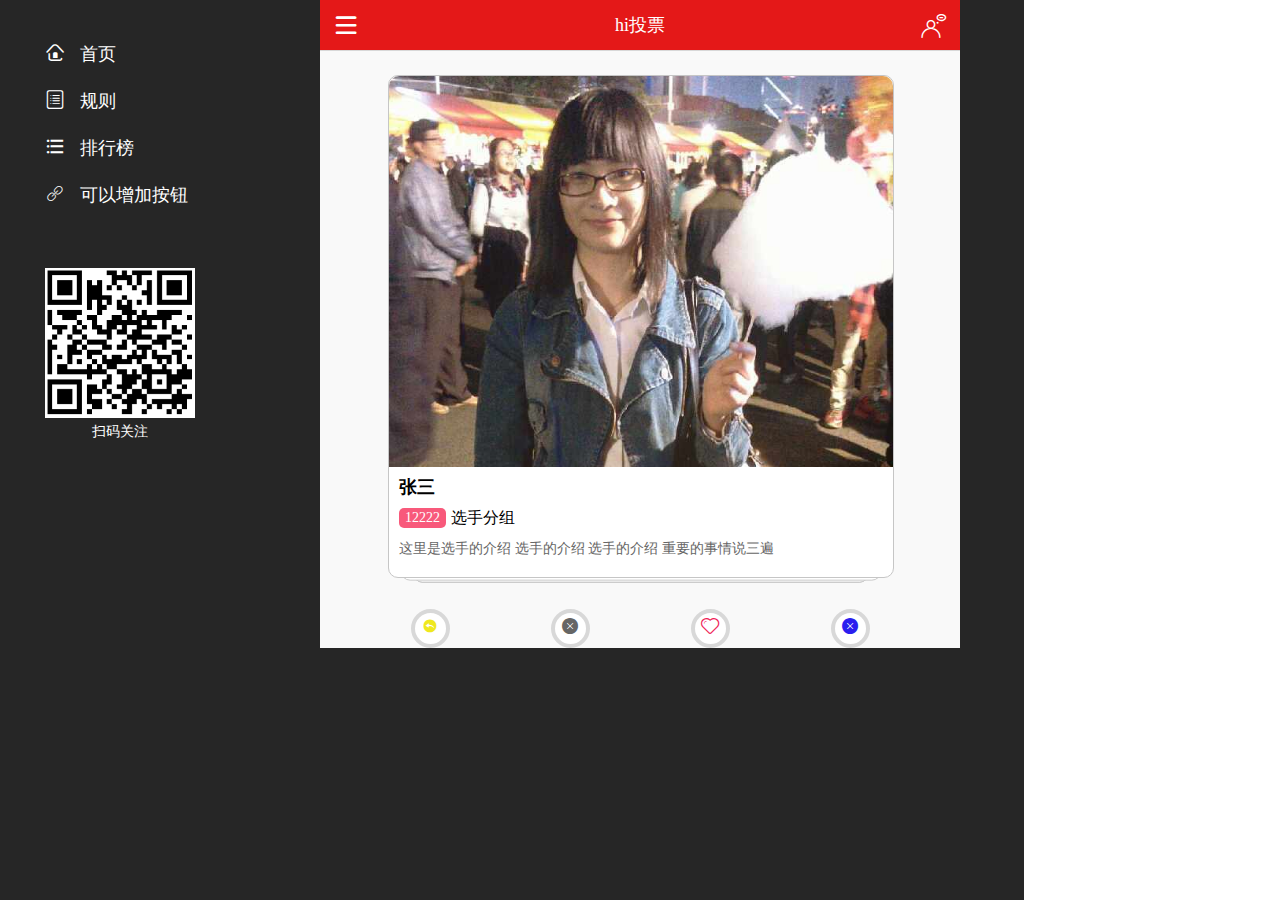
==== index.html @ 41dd3b4e "Update index.html" ====
<!doctype html>
<html>
<head>
<meta charset="utf-8">
<meta name="viewport" content="width=device-width,minimum-scale=1.0,maximum-scale=1.0,user-scalable=no">
<link href="css/style.css" rel="stylesheet" type="text/css">
<script type="text/javascript" src="js/jquery.js"></script>
<script type="text/javascript" src="js/index.js"></script>
<link rel="stylesheet" href="iconfont/iconfont.css">
<title>首页</title>
</head>
<body> 
    <div class="page">
        <div class="header">
            <a href="#" class="header-menubtn"><span class="icon iconfont" style="font-size: 26px;color: #fff;">&#xe605;</span></a>
            <P>hi投票</P>
            <a href="player.html"><span class="icon iconfont"style="font-size: 26px;color: #fff;">&#xe678;</span></a>
        </div>
        <div class="content" id="content-evaluate">
        	<ul class="evaluate">  
            	<li>
                    <a href="player.html" style="display:block" class="evaluate-img"><img draggable="false" src="test/00-5.jpg"></a>
                    <div class="evaluate-info">
                    	<span class="evaluate-name">陈小玲</span>
                        <div class="taps">
                        	<span>1</span><p>选手分组</p>
                        </div>
                        <p>这里是选手的介绍 选手的介绍 选手的介绍 重要的事情说三遍</p>
                    </div>
                </li>
                <li>
                	<div class="evaluate-img"><img draggable="false" src="test/00-4.jpg"></div>
                    <div class="evaluate-info">
                    	<span class="evaluate-name">何君君</span>
                        <div class="taps">
                            <span>14</span><p>选手分组</p>
                        </div>
                        <p>这里是选手的介绍 选手的介绍 选手的介绍 重要的事情说三遍</p>
                    </div>
                </li>
                <li>
                	<div class="evaluate-img"><img draggable="false" src="test/00-3.jpg"></div>
                    <div class="evaluate-info">
                    	<span class="evaluate-name">王二</span>
                        <div class="taps">
                            <span>1434</span><p>选手分组</p>
                        </div>
                        <p>这里是选手的介绍 选手的介绍 选手的介绍 重要的事情说三遍</p>
                    </div>
                </li>
                <li>
                	<div class="evaluate-img"><img draggable="false" src="test/00-2.jpg"></div>
                    <div class="evaluate-info">
                    	<span class="evaluate-name">李四</span>
                        <div class="taps">
                            <span>12</span><p>选手分组</p>
                        </div>
                        <p>这里是选手的介绍 选手的介绍 选手的介绍 重要的事情说三遍</p>
                    </div>
                </li>
                <li>
                	<div class="evaluate-img"><img draggable="false" src="test/00-1.jpg"></div>
                    <div class="evaluate-info">
                    	<span class="evaluate-name">张三</span>
                        <div class="taps">
                            <span>12222</span><p>选手分组</p>
                        </div>
                        <p>这里是选手的介绍 选手的介绍 选手的介绍 重要的事情说三遍 </p>
                    </div>
                </li>
            </ul>
            <div class="evaluate-btn">
            	<div><a href="#"><span style="color: #EFE81E" class="icon iconfont">&#xe628;</span></a></div>
                <div><a href="#"><span style="color: #666" class="icon iconfont">&#xe660;</span></a></div>
                <div><a href="#"><span style="color: #EF1E58" class="icon iconfont">&#xe623;</span></a></div>
                <div><a href="#"><span style="color: #2B1EEF" class="icon iconfont">&#xe660;</span></a></div>
            </div>
        </div>
    </div>
    <div class="menu menu-open">
        <ul>
            <li class="menu-normal" style="padding-top: 30px;"><a href="#"><i class="icon iconfont">&#xe635;</i>首页</a></li>
            <li class="menu-normal"><a href="#"><i class="icon iconfont">&#xe653;</i>规则</a></li>
            <li class="menu-normal"><a href="#"><i class="icon iconfont">&#xec80;</i>排行榜</a></li>
            <li class="menu-normal"><a href="#"><i class="icon iconfont">&#xe6f4;</i>可以增加按钮</a></li>
        </ul>
        <div class="qr">
            <img src="test/qrcode.png">
            <p>扫码关注</p>
        </div>
    </div> 
</div>
</body>
</html>
---- css/style.css ----
*{
	margin: 0;
	padding: 0;
}
body{max-width:640px;min-width:320px;height:100%;margin: 0 auto;} 
li{list-style:none;}
p,span,a{font-family:微软雅黑;}
a {
	text-decoration: none;
	color: inherit;
	-webkit-tap-highlight-color:rgba(255,0,0,0);
}
.fl{
	float:left;
}
.fr{
	float:right;
}
/*头部*/
.page {
	position: relative;
	left: 0;
	top: 0;
	max-width: 640px;
	height:100%;
	z-index: 5;
	background: #f9f9f9;
	transition: left 0.1s;
	-webkit-transition: left 0.1s;
}
.header>p{
	font-size: 18px;
	color: #fff;
}
.page.menu-open{
	left:80%;
}
.page>.header {
    display: flex;
    justify-content: space-between;
    align-items: center;
    padding:0 2%;
    width: 96%;
    height: 50px;
    background: #E41818;
    border-bottom: 1px solid #d8d8d8;
}
/*菜单*/
.menu {
	position:absolute;
	top: 0;
	left: 0;
	width: 80%;
	height: 100%;
	background-color: #262626;
	font-size: 18px;
	color: #fff;
	transition: left 0.1s;
	-webkit-transition: left 0.1s;
}
.menu-normal a{
	height: 45px;
	line-height: 45px;
	padding: 0 30px;
}
.menu-normal>a>i{
	font-size: 20px;
	padding: 0 15px;
}
/*内容*/
.content{
	margin: 0 auto;
	max-width:560px;
	top:50px; bottom:0px;
	overflow:hidden;
	transition:opacity 1s;
}

/*选人界面*/
.evaluate{
	position: relative;
    margin: 24px auto;
    width: 90%;
    height: 510px;
    left: 50%;
    margin-left: -45%;
}
.evaluate li{
	position:absolute;
	width:100%;
	border:1px solid #c6c6c6;
	background:#FFF;
	border-radius: 10px;
	-webkit-user-select: none;
	-webkit-transform:scale(0.9,0.9) translateY(33px);
	-webkit-transition: -webkit-transform 0.1s;
}
.evaluate li:nth-last-child(1){
	-webkit-transform:scale(1,1);
	-webkit-transform-origin:50% -200%;
	-webkit-transition: -webkit-transform 0s;
}
.evaluate li.toporigin{
	-webkit-transform-origin:50% -200%;
}
.evaluate li.transition{
	-webkit-transition: -webkit-transform 1s;
}
.evaluate li:nth-last-child(2){
	-webkit-transform:scale(0.95,0.95) translateY(16px);
}
.evaluate li.evaluateLeftOrigin{
	-webkit-transform-origin:left center;
}
.evaluate li.evaluateRightOrigin{
	-webkit-transform-origin:right center;
}
.evaluate-img, .evaluate-img img{
	width: 100%;
    max-width: 640px;
    object-fit: cover;
     height: 391px; 
    border-radius: 10px 10px 0 0;
}
.evaluate-info{
	position: relative;
	height:110px;
	padding-left: 10px;
}
.evaluate-info>p{
	width:94%;
	line-height:40px;
	font-size: 14px;
    white-space: nowrap;
	overflow: hidden;
    text-overflow: ellipsis;
    color: #666;
    font-weight: 300;
}
.evaluate-name{
	font-weight: 600;
	color: #000;
	line-height:41px;
	font-size:18px;
}
.taps>span{
    height: 20px;
    line-height: 20px;
    margin-right: 5px;
    background: #f8597b;
    border-radius: 5px;
    text-align: center;
    color: #fff;
    float: left;
    font-size: 14px;
    padding: 0 6px;
}

.evaluate-btn{
	max-width: 640px;
	overflow:auto;
	margin:0 auto;
	display: flex;
    justify-content: space-around;
    align-items: flex-end;
}
.evaluate-btn>div{
	width: 21px;
	height: 21px;
    text-align: center;
	padding: 5px;
	border: 4px solid #d8d8d8;
	border-radius: 50%;
	background: #fff;
	color: #fff;
}

/*二维码*/
.qr{
	position: relative;
	width: 150px;
	height: 150px;
	margin-left:45px;
	top: 50px;
	text-align:center;
}
.qr>img{
	width: 100%;
	height: 100%;
}
.qr>p{
	font-size: 14px;
}

/*--------------player页面--------------------------------------*/
.swiper-slide>img{width: 100%;height: 360px;object-fit: cover;}
.tool{
	display: none;
	position: absolute;
	right: 5px;
	bottom: 11px;
	width: 120px;
	height: 30px;
	padding: 0 10px;
	line-height: 30px;
	border:1px solid #ccc;
	border-radius: 2px;
	box-shadow: 0 0 10px 0px #d8d8d8;
	background: #fff;
}
.message{
	width: 96%;
	text-align: center;
	height: 28px;
	line-height: 28px;
	background:#19abdb;
	margin: 0 auto;
	border-radius: 25px;
	color: #fff;
}
.personal>p{
	line-height: 40px;
	color:red;
	font-size: 14px;
	margin-left: 30px;
	/*border-top:1px solid #ccc;*/
}
.autograph{
	display: flex;
	align-items: center;
	border-bottom:1px solid #ccc;
	height: 80px;
}
.autograph>i{
	margin:0 30px;
}
.autograph>p{
	font-size: 14px;
}
.Label{
	
}
.Label>span{
	float: left;
	margin: 5px 15px;
	padding: 0 10px;
	border-radius:3px;
	background: #19abdb;
	font-size: 14px;
	color: #fff;
}
.list{
	margin-left: 30px;
	line-height: 36px;
	font-size: 14px;
}
---- iconfont/iconfont.css ----
@font-face {font-family: "iconfont";
  src: url('iconfont.eot?t=1556961209401'); /* IE9 */
  src: url('iconfont.eot?t=1556961209401#iefix') format('embedded-opentype'), /* IE6-IE8 */
  url('[data-uri]') format('woff2'),
  url('iconfont.woff?t=1556961209401') format('woff'),
  url('iconfont.ttf?t=1556961209401') format('truetype'), /* chrome, firefox, opera, Safari, Android, iOS 4.2+ */
  url('iconfont.svg?t=1556961209401#iconfont') format('svg'); /* iOS 4.1- */
}

.iconfont {
  font-family: "iconfont" !important;
  font-size: 16px;
  font-style: normal;
  -webkit-font-smoothing: antialiased;
  -moz-osx-font-smoothing: grayscale;
}

.icon-x1:before {
  content: "\e611";
}

.icon-x:before {
  content: "\e660";
}

.icon-ego-menu:before {
  content: "\e605";
}

.icon-chaolianjie:before {
  content: "\e6f4";
}

.icon-diandiandianshu:before {
  content: "\e679";
}

.icon-xin:before {
  content: "\e623";
}

.icon-navicon-xxjsr:before {
  content: "\e678";
}

.icon-tiaoshi:before {
  content: "\eb61";
}

.icon-shandian:before {
  content: "\e799";
}

.icon-bianmaguize:before {
  content: "\e653";
}

.icon-fanhui:before {
  content: "\e628";
}

.icon-wuxupailie:before {
  content: "\ec80";
}

.icon-a:before {
  content: "\e736";
}

.icon-shouye-:before {
  content: "\e635";
}
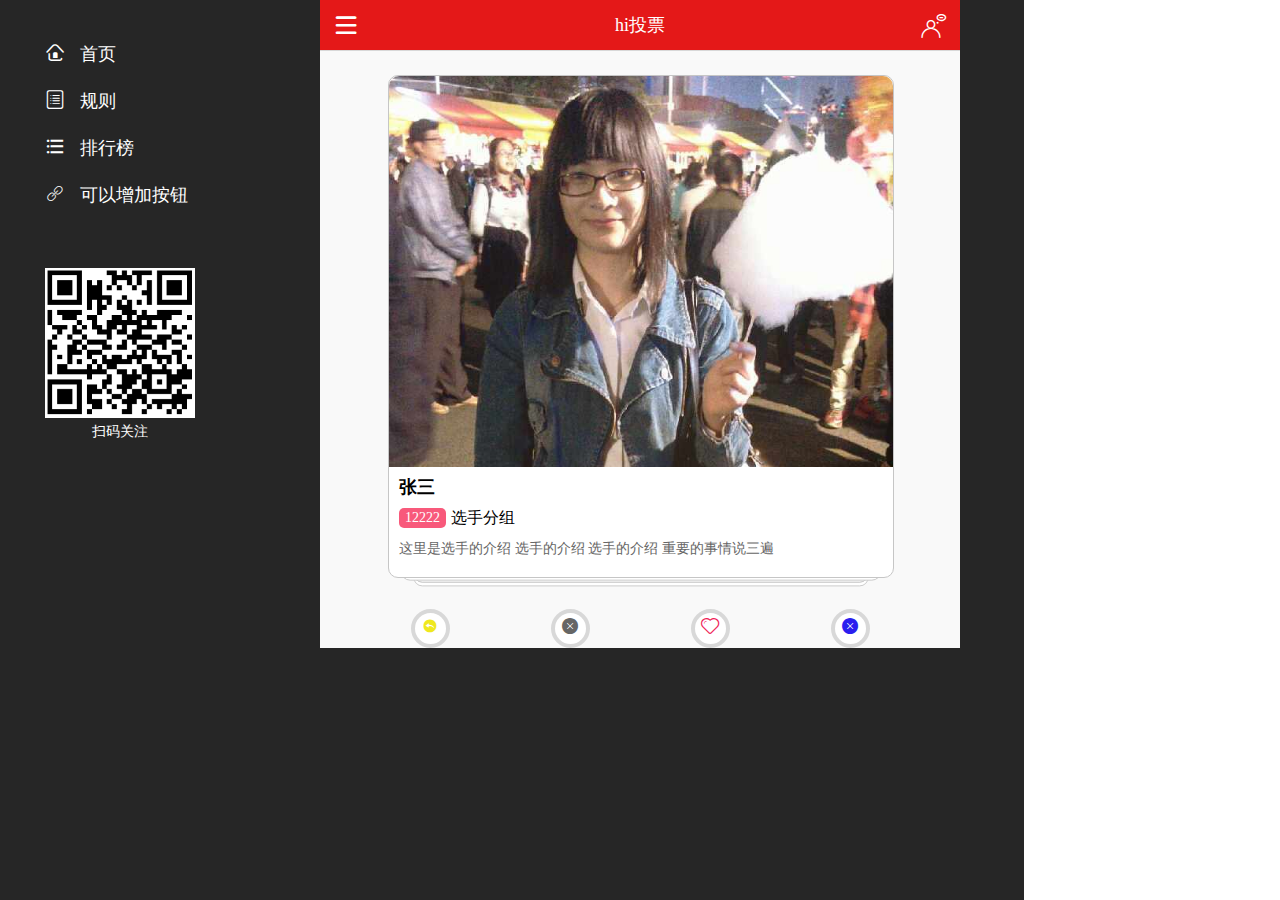
==== commit da105204: "Add files via upload" ====
--- a/index.html
+++ b/index.html
@@ -19,7 +19,7 @@
         <div class="content" id="content-evaluate">
         	<ul class="evaluate">  
             	<li>
-                    <a href="player.html" style="display:block" class="evaluate-img"><img draggable="false" src="test/00-5.jpg"></a>
+                    <a href="player.html" class="evaluate-img"><img draggable="false" src="test/00-5.jpg"></a>
                     <div class="evaluate-info">
                     	<span class="evaluate-name">陈小玲</span>
                         <div class="taps">
@@ -59,7 +59,7 @@
                     </div>
                 </li>
                 <li>
-                	<div class="evaluate-img"><img draggable="false" src="test/00-1.jpg"></div>
+                	<a href="player.html" style="display: block;" class="evaluate-img"><img draggable="false" src="test/00-1.jpg"></a>
                     <div class="evaluate-info">
                     	<span class="evaluate-name">张三</span>
                         <div class="taps">
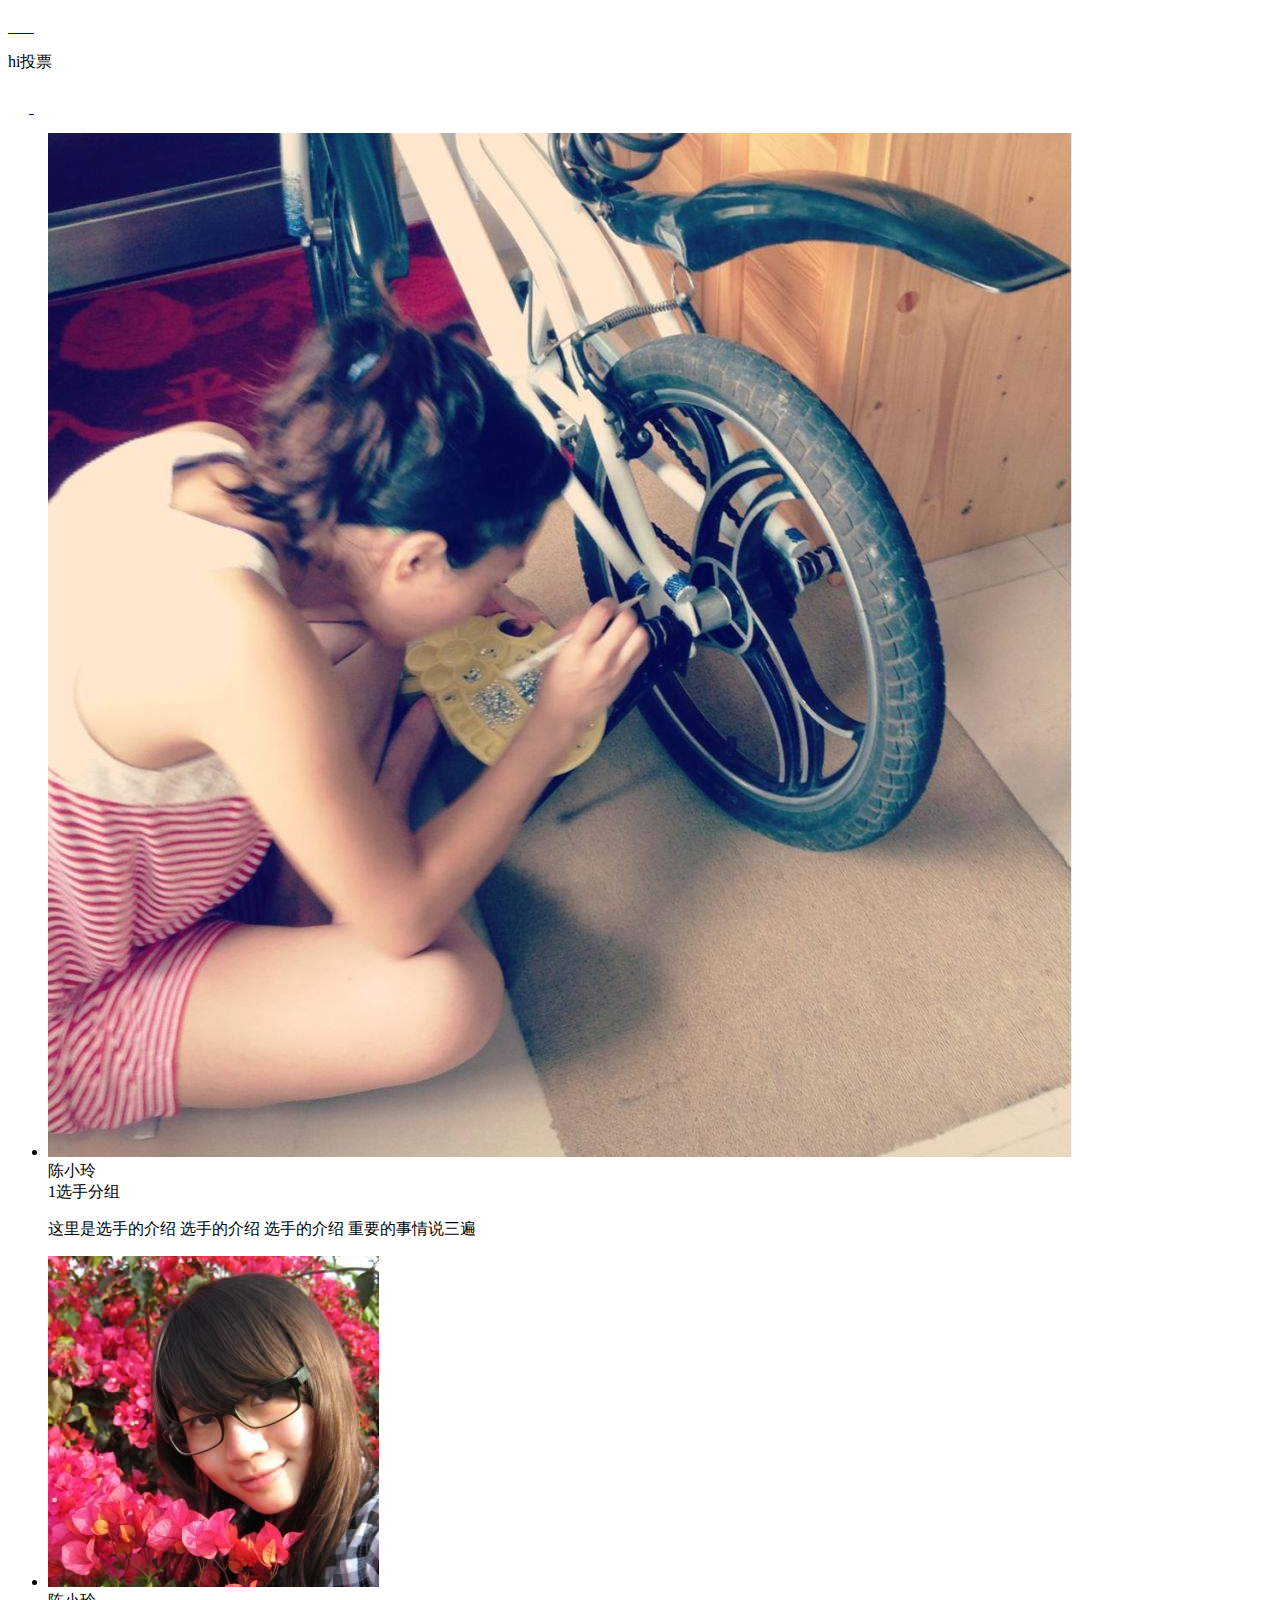
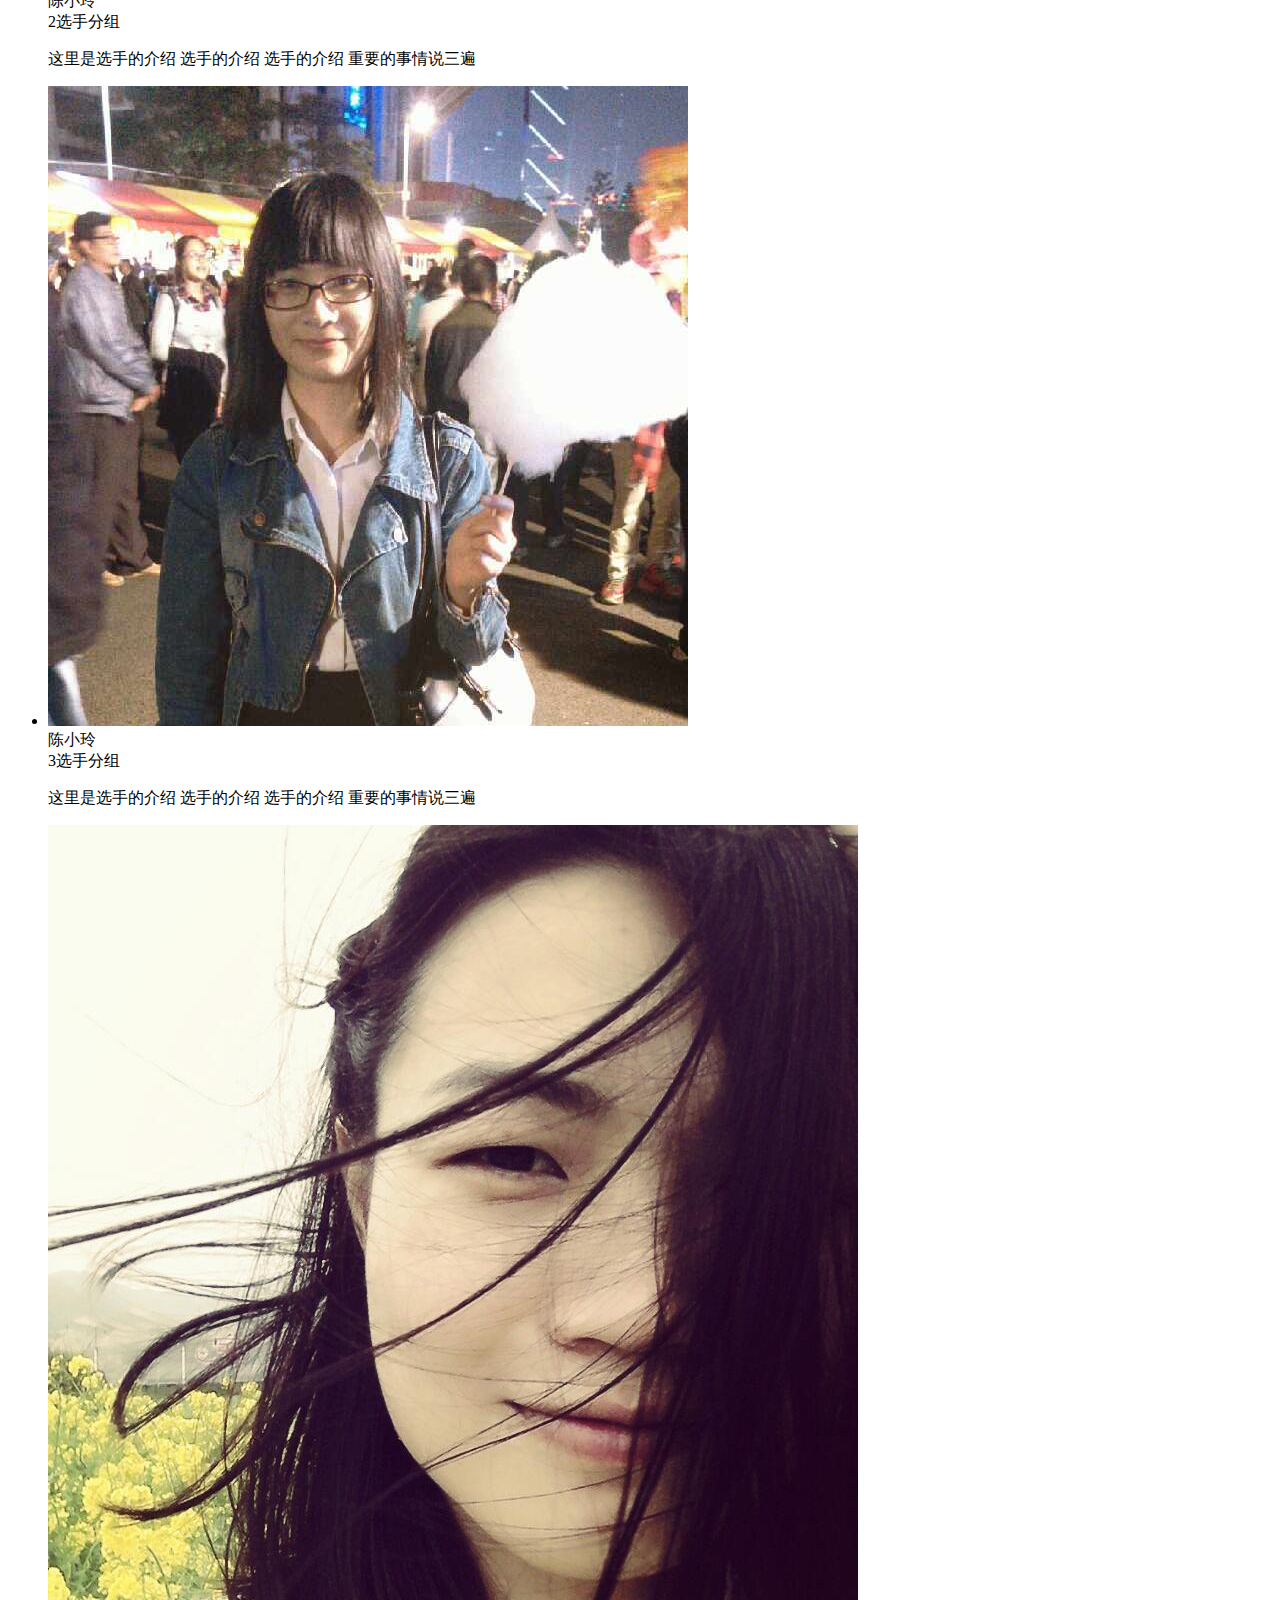
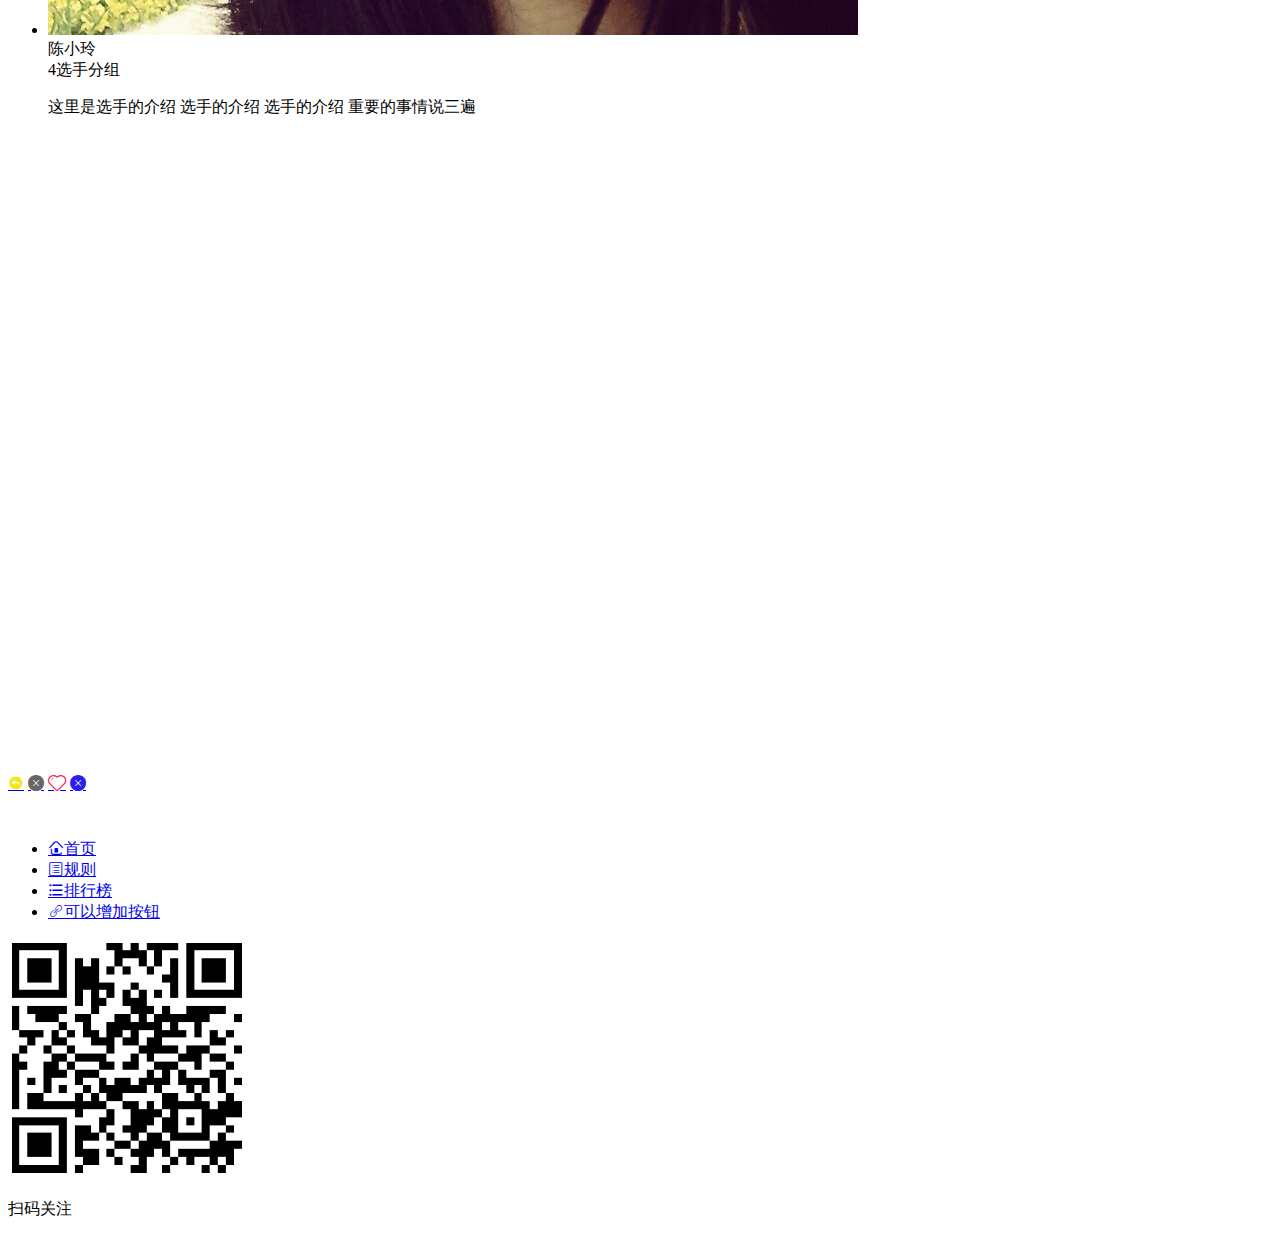
==== commit 325dd9f1: "Add files via upload" ====
--- a/index.html
+++ b/index.html
@@ -1,94 +1,172 @@
-<!doctype html>
-<html>
-<head>
-<meta charset="utf-8">
-<meta name="viewport" content="width=device-width,minimum-scale=1.0,maximum-scale=1.0,user-scalable=no">
-<link href="css/style.css" rel="stylesheet" type="text/css">
-<script type="text/javascript" src="js/jquery.js"></script>
-<script type="text/javascript" src="js/index.js"></script>
-<link rel="stylesheet" href="iconfont/iconfont.css">
-<title>首页</title>
-</head>
-<body> 
-    <div class="page">
-        <div class="header">
-            <a href="#" class="header-menubtn"><span class="icon iconfont" style="font-size: 26px;color: #fff;">&#xe605;</span></a>
-            <P>hi投票</P>
-            <a href="player.html"><span class="icon iconfont"style="font-size: 26px;color: #fff;">&#xe678;</span></a>
-        </div>
-        <div class="content" id="content-evaluate">
-        	<ul class="evaluate">  
-            	<li>
-                    <a href="player.html" class="evaluate-img"><img draggable="false" src="test/00-5.jpg"></a>
-                    <div class="evaluate-info">
-                    	<span class="evaluate-name">陈小玲</span>
-                        <div class="taps">
-                        	<span>1</span><p>选手分组</p>
-                        </div>
-                        <p>这里是选手的介绍 选手的介绍 选手的介绍 重要的事情说三遍</p>
-                    </div>
-                </li>
-                <li>
-                	<div class="evaluate-img"><img draggable="false" src="test/00-4.jpg"></div>
-                    <div class="evaluate-info">
-                    	<span class="evaluate-name">何君君</span>
-                        <div class="taps">
-                            <span>14</span><p>选手分组</p>
-                        </div>
-                        <p>这里是选手的介绍 选手的介绍 选手的介绍 重要的事情说三遍</p>
-                    </div>
-                </li>
-                <li>
-                	<div class="evaluate-img"><img draggable="false" src="test/00-3.jpg"></div>
-                    <div class="evaluate-info">
-                    	<span class="evaluate-name">王二</span>
-                        <div class="taps">
-                            <span>1434</span><p>选手分组</p>
-                        </div>
-                        <p>这里是选手的介绍 选手的介绍 选手的介绍 重要的事情说三遍</p>
-                    </div>
-                </li>
-                <li>
-                	<div class="evaluate-img"><img draggable="false" src="test/00-2.jpg"></div>
-                    <div class="evaluate-info">
-                    	<span class="evaluate-name">李四</span>
-                        <div class="taps">
-                            <span>12</span><p>选手分组</p>
-                        </div>
-                        <p>这里是选手的介绍 选手的介绍 选手的介绍 重要的事情说三遍</p>
-                    </div>
-                </li>
-                <li>
-                	<a href="player.html" style="display: block;" class="evaluate-img"><img draggable="false" src="test/00-1.jpg"></a>
-                    <div class="evaluate-info">
-                    	<span class="evaluate-name">张三</span>
-                        <div class="taps">
-                            <span>12222</span><p>选手分组</p>
-                        </div>
-                        <p>这里是选手的介绍 选手的介绍 选手的介绍 重要的事情说三遍 </p>
-                    </div>
-                </li>
-            </ul>
-            <div class="evaluate-btn">
-            	<div><a href="#"><span style="color: #EFE81E" class="icon iconfont">&#xe628;</span></a></div>
-                <div><a href="#"><span style="color: #666" class="icon iconfont">&#xe660;</span></a></div>
-                <div><a href="#"><span style="color: #EF1E58" class="icon iconfont">&#xe623;</span></a></div>
-                <div><a href="#"><span style="color: #2B1EEF" class="icon iconfont">&#xe660;</span></a></div>
-            </div>
-        </div>
-    </div>
-    <div class="menu menu-open">
-        <ul>
-            <li class="menu-normal" style="padding-top: 30px;"><a href="#"><i class="icon iconfont">&#xe635;</i>首页</a></li>
-            <li class="menu-normal"><a href="#"><i class="icon iconfont">&#xe653;</i>规则</a></li>
-            <li class="menu-normal"><a href="#"><i class="icon iconfont">&#xec80;</i>排行榜</a></li>
-            <li class="menu-normal"><a href="#"><i class="icon iconfont">&#xe6f4;</i>可以增加按钮</a></li>
-        </ul>
-        <div class="qr">
-            <img src="test/qrcode.png">
-            <p>扫码关注</p>
-        </div>
-    </div> 
-</div>
-</body>
-</html>
+<!doctype html>
+<html>
+<head>
+	<meta charset="UTF-8"> 
+    <meta name="viewport" content="width=device-width,minimum-scale=1.0,maximum-scale=1.0,user-scalable=no">
+	<title>首页</title>
+	<link rel="stylesheet" type="text/css" href="css/styles.css">
+<link rel="stylesheet" href="iconfont/iconfont.css"> 
+</head>
+<style type="text/css">
+
+</style>
+<body style="position: relative;overflow: hidden;">
+<div class="page">
+    <header class="demo__header">
+    	<a href="#" class="header-menubtn"><span class="icon iconfont" style="font-size: 26px;color: #fff;">&#xe605;</span></a>
+        <P>hi投票</P>
+        <a href="player.html"><span class="icon iconfont"style="font-size: 26px;color: #fff;">&#xe678;</span></a>
+    </header>
+    <ul>
+        <li class="demo__card">
+            <a href="player.html" class="demo__card__img">
+            	<img draggable="false" src="test/00-5.jpg">
+            </a>
+            <div class="demo__card__btm">
+                <span class="evaluate-name">陈小玲</span>
+                <div class="taps">
+                	<span>1</span><span>选手分组</span>
+                </div>
+                <p>这里是选手的介绍 选手的介绍 选手的介绍 重要的事情说三遍</p>
+            </div>
+        </li>
+        <li class="demo__card">
+            <a href="#" class="demo__card__img">
+            	<img draggable="false" src="test/00-4.jpg">
+            </a>
+            <div class="demo__card__btm">
+                <span class="evaluate-name">陈小玲</span>
+                <div class="taps">
+                	<span>2</span><span>选手分组</span>
+                </div>
+                <p>这里是选手的介绍 选手的介绍 选手的介绍 重要的事情说三遍</p>
+            </div>
+        </li>
+        <li class="demo__card">
+            <a href="#" class="demo__card__img">
+            	<img draggable="false" src="test/00-1.jpg">
+            </a>
+            <div class="demo__card__btm">
+                <span class="evaluate-name">陈小玲</span>
+                <div class="taps">
+                	<span>3</span><span>选手分组</span>
+                </div>
+                <p>这里是选手的介绍 选手的介绍 选手的介绍 重要的事情说三遍</p>
+            </div>
+        </li>
+        <li class="demo__card">
+            <a href="#" class="demo__card__img">
+            	<img draggable="false" src="test/00-2.jpg">
+            </a>
+            <div class="demo__card__btm">
+                <span class="evaluate-name">陈小玲</span>
+                <div class="taps">
+                	<span>4</span><span>选手分组</span>
+                </div>
+                <p>这里是选手的介绍 选手的介绍 选手的介绍 重要的事情说三遍</p>
+            </div>
+        </li>
+    </ul>
+    <div class="evaluate-btn" style="margin-top: 73vh;">
+        <a href="#"><span style="color: #EFE81E" class="icon iconfont">&#xe628;</span></a>
+       <a href="#"><span style="color: #666" class="icon iconfont">&#xe660;</span></a>
+       <a href="#"><span style="color: #EF1E58" class="icon iconfont">&#xe623;</span></a>
+       <a href="#"><span style="color: #2B1EEF" class="icon iconfont">&#xe660;</span></a>
+    </div>
+</div>
+
+<div class="menu">
+    <ul>
+        <li class="menu-normal" style="padding-top: 30px;"><a href="#"><i class="icon iconfont">&#xe635;</i>首页</a></li>
+        <li class="menu-normal"><a href="#"><i class="icon iconfont">&#xe653;</i>规则</a></li>
+        <li class="menu-normal"><a href="#"><i class="icon iconfont">&#xec80;</i>排行榜</a></li>
+        <li class="menu-normal"><a href="#"><i class="icon iconfont">&#xe6f4;</i>可以增加按钮</a></li>
+    </ul>
+    <div class="qr">
+        <img src="test/qrcode.png">
+        <p>扫码关注</p>
+    </div>
+</div>
+	<script src="js/jquery-2.1.1.min.js"></script>
+<script>
+	$(document).ready(function () {
+	    var animating = false;
+	    var cardsCounter = 0;
+	    var numOfCards = 6;
+	    var decisionVal = 80;
+	    var pullDeltaX = 0;
+	    var deg = 0;
+	    var $card, $cardReject, $cardLike;
+	    function pullChange() {
+	        animating = true;
+	        deg = pullDeltaX / 10;
+	        $card.css('transform', 'translateX(' + pullDeltaX + 'px) rotate(' + deg + 'deg)');
+	        var opacity = pullDeltaX / 100;
+	        var rejectOpacity = opacity >= 0 ? 0 : Math.abs(opacity);
+	        var likeOpacity = opacity <= 0 ? 0 : opacity;
+	        $cardReject.css('opacity', rejectOpacity);
+	        $cardLike.css('opacity', likeOpacity);
+	    }
+	    ;
+	    function release() {
+	        if (pullDeltaX >= decisionVal) {
+	            $card.addClass('to-right');
+	        } else if (pullDeltaX <= -decisionVal) {
+	            $card.addClass('to-left');
+	        }
+	        if (Math.abs(pullDeltaX) >= decisionVal) {
+	            $card.addClass('inactive');
+	            setTimeout(function () {
+	                $card.addClass('below').removeClass('inactive to-left to-right');
+	                cardsCounter++;
+	                if (cardsCounter === numOfCards) {
+	                    cardsCounter = 0;
+	                    $('.demo__card').removeClass('below');
+	                }
+	            }, 300);
+	        }
+	        if (Math.abs(pullDeltaX) < decisionVal) {
+	            $card.addClass('reset');
+	        }
+	        setTimeout(function () {
+	            $card.attr('style', '').removeClass('reset').find('.demo__card__choice').attr('style', '');
+	            pullDeltaX = 0;
+	            animating = false;
+	        }, 300);
+	    };
+	    $(document).on('mousedown touchstart', '.demo__card:not(.inactive)', function (e) {
+	        if (animating)
+	            return;
+	        $card = $(this);
+	        $cardReject = $('.demo__card__choice.m--reject', $card);
+	        $cardLike = $('.demo__card__choice.m--like', $card);
+	        var startX = e.pageX || e.originalEvent.touches[0].pageX;
+	        $(document).on('mousemove touchmove', function (e) {
+	            var x = e.pageX || e.originalEvent.touches[0].pageX;
+	            pullDeltaX = x - startX;
+	            if (!pullDeltaX)
+	                return;
+	            pullChange();
+	        });
+	        $(document).on('mouseup touchend', function () {
+	            $(document).off('mousemove touchmove mouseup touchend');
+	            if (!pullDeltaX)
+	                return;
+	            release();
+	        });
+	    });
+	});
+</script>
+<script type="text/javascript">
+        $(".header-menubtn").click(function(e) {
+        if($('.page').hasClass("menu-open")){
+            $('.page, .menu').removeClass("menu-open");
+            $(this).html('<a href="#" class="header-menubtn"><span class="icon iconfont" style="font-size: 26px;color: #fff;">&#xe605;</span></a>')
+        }else{
+            $(this).html('<a href="#" class="header-menubtn"><span class="icon iconfont" style="font-size: 26px;color: #fff;">&#xe611;</span></a>')
+            $('.page, .menu').addClass("menu-open");
+        }
+    });
+</script>
+</body>
+</html>
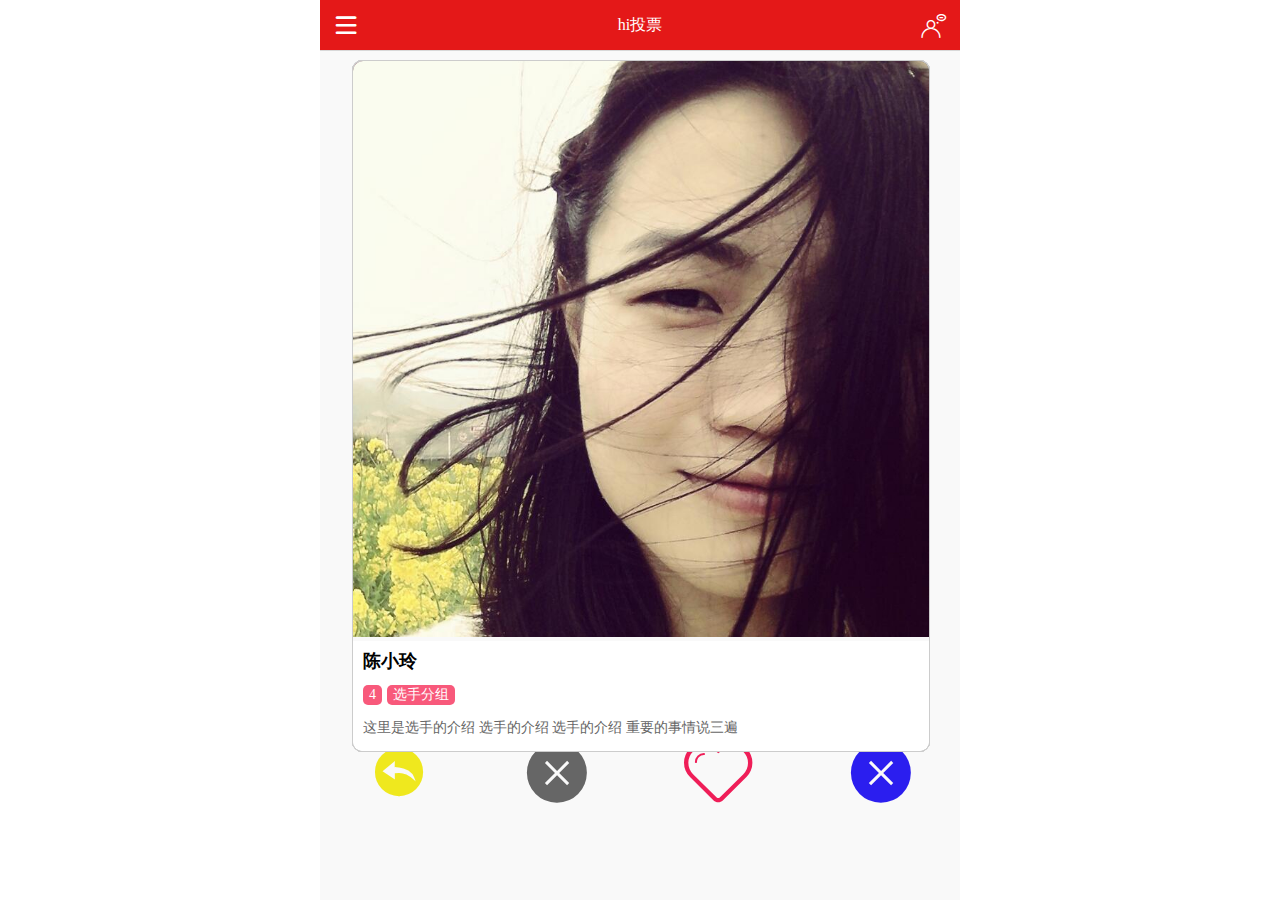
==== commit 563ebf14: "Add files via upload" ====
--- a/index.html
+++ b/index.html
@@ -14,7 +14,7 @@
 <div class="page">
     <header class="demo__header">
     	<a href="#" class="header-menubtn"><span class="icon iconfont" style="font-size: 26px;color: #fff;">&#xe605;</span></a>
-        <P>hi投票</P>
+        <P style="color: #fff;" >hi投票</P>
         <a href="player.html"><span class="icon iconfont"style="font-size: 26px;color: #fff;">&#xe678;</span></a>
     </header>
     <ul>
@@ -68,10 +68,10 @@
         </li>
     </ul>
     <div class="evaluate-btn" style="margin-top: 73vh;">
-        <a href="#"><span style="color: #EFE81E" class="icon iconfont">&#xe628;</span></a>
-       <a href="#"><span style="color: #666" class="icon iconfont">&#xe660;</span></a>
-       <a href="#"><span style="color: #EF1E58" class="icon iconfont">&#xe623;</span></a>
-       <a href="#"><span style="color: #2B1EEF" class="icon iconfont">&#xe660;</span></a>
+        <a href="#"><span style="color: #EFE81E;font-size:60px" class="icon iconfont">&#xe628;</span></a>
+        <a href="#"><span style="color: #666;font-size:60px" class="icon iconfont">&#xe660;</span></a>
+        <a href="#"><span style="color: #EF1E58;font-size:60px" class="icon iconfont">&#xe623;</span></a>
+        <a href="#"><span style="color: #2B1EEF;font-size:60px" class="icon iconfont">&#xe660;</span></a>
     </div>
 </div>
 
--- a/css/styles.css
+++ b/css/styles.css
@@ -0,0 +1,315 @@
+*{
+  margin: 0;
+  padding: 0;
+}
+body {
+    max-width: 640px;
+    min-width: 320px;
+    height: 100%;
+    margin: 0 auto;
+    
+}
+a {
+  text-decoration: none;
+}
+p,span,a{font-family:微软雅黑;}
+li{list-style: none;}
+.demo__header {
+    display: flex;
+    justify-content: space-between;
+    align-items: center;
+    padding:0 2%;
+    width: 96%;
+    max-width: 640px;
+    height: 50px;
+    background: #E41818;
+    margin: 0 auto;
+    border-bottom: 1px solid #d8d8d8;
+} 
+
+.demo__card {
+  z-index: 2;
+  position: absolute;
+  left: 50%;
+  margin-left: -45%;
+  top: 60px;
+  width: 90%;
+  border-radius: 10px;
+  border:1px solid #ccc;
+  -webkit-transform-origin: 50% 100%;
+      -ms-transform-origin: 50% 100%;
+          transform-origin: 50% 100%;
+}
+ @media screen and (min-width: 640px){
+  .demo__card .menu{
+    width: 640px;
+    position: absolute;
+    margin-left: -320px;
+  }
+} 
+.demo__card.reset {
+  -webkit-transition: -webkit-transform 0.3s;
+          transition: transform 0.3s;
+  -webkit-transform: translateX(0) !important;
+      -ms-transform: translateX(0) !important;
+          transform: translateX(0) !important;
+}
+.demo__card.reset .demo__card__choice {
+  -webkit-transition: opacity 0.3s;
+          transition: opacity 0.3s;
+  opacity: 0 !important;
+}
+.demo__card.inactive {
+  -webkit-transition: -webkit-transform 0.3s;
+          transition: transform 0.3s;
+}
+.demo__card.to-left {
+  -webkit-transform: translateX(-30rem) rotate(-30deg) !important;
+      -ms-transform: translateX(-30rem) rotate(-30deg) !important;
+          transform: translateX(-30rem) rotate(-30deg) !important;
+}
+.demo__card.to-right {
+  -webkit-transform: translate(30rem) rotate(30deg) !important;
+      -ms-transform: translate(30rem) rotate(30deg) !important;
+          transform: translate(30rem) rotate(30deg) !important;
+}
+.demo__card.below {
+  z-index: 1;
+}
+
+.demo__card__top.purple {
+  background: #7132B9;
+}
+.demo__card__top.blue {
+  background: #248CB6;
+}
+.demo__card__top.indigo {
+  background: #303F9F;
+}
+.demo__card__top.cyan {
+  background: #26C6DA;
+}
+.demo__card__top.lime {
+  background: #AFB42B;
+}
+.demo__card__top.brown {
+  background: #795548;
+}
+.demo__card__img {
+  overflow: hidden;
+  width: 100%;
+  height: 20rem;
+  margin: 0 auto;
+  height: 53vh;
+  border-radius: 10px 10px 0 0;
+}
+.demo__card__img>img {
+  width: 100%;
+  height: 100%;
+  object-fit: cover;
+  border-radius: 10px 10px 0px 0px;
+}
+/*---------------------*/
+.demo__card__btm{
+  position: relative;
+  height:110px;
+  padding-left: 10px;
+  background: #fff;
+  display: grid;
+  border-radius: 0 0 10px 10px;
+}
+.demo__card__btm>p{
+    line-height: 40px;
+    font-size: 14px;
+    white-space: nowrap;
+    overflow: hidden;
+    text-overflow: ellipsis;
+    color: #666;
+    font-weight: 300;
+}
+.evaluate-info{
+  position: relative;
+  height: 110px;
+  padding-left: 10px;
+}
+    
+.evaluate-info>p{
+  width:92%;
+  line-height:40px;
+  font-size: 14px;
+    white-space: nowrap;
+  overflow: hidden;
+    text-overflow: ellipsis;
+    color: #666;
+    font-weight: 300;
+}
+.evaluate-name{
+  font-weight: 600;
+  color: #000;
+  line-height:41px;
+  font-size:18px;
+}
+.taps>span{
+    height: 20px;
+    line-height: 20px;
+    margin-right: 5px;
+    background: #f8597b;
+    border-radius: 5px;
+    text-align: center;
+    color: #fff;
+    float: left;
+    font-size: 14px;
+    padding: 0 6px;
+}
+.cs{
+  width: 100%;
+  position: fixed;
+  bottom: 0px;
+}
+.evaluate-btn{
+  max-width: 640px;
+  overflow:auto;
+  margin:0 auto;
+  display: flex;
+  justify-content: space-around;
+  align-items: flex-end;
+  padding: 2rem 0;
+}
+/*.evaluate-btn>a{
+  width: 21px;
+  height: 21px;
+    text-align: center;
+  padding: 5px;
+  border: 4px solid #d8d8d8;
+  border-radius: 50%;
+  background: #fff;
+  color: #fff;
+}*/
+/*-----------------------------*/
+
+.demo__card__choice.m--like:after {
+  -webkit-transform: scaleY(-1);
+      -ms-transform: scaleY(-1);
+          transform: scaleY(-1);
+}
+.page {
+    position: relative;
+    left: 0;
+    top: 0;
+    max-width: 640px;
+    height: 100vh;
+    z-index: 5;
+    background: #f9f9f9;
+    transition: left 0.1s;
+    -webkit-transition: left 0.1s;
+}
+.menu { 
+    position:absolute;
+    top: 0;
+    left: 0;
+    width: 80%;
+    height: 100%;
+    z-index: 3; 
+    background-color: #262626;
+    font-size: 18px;
+    color: #fff;
+    transition: left 0.1s;
+    -webkit-transition: left 0.1s;
+}
+.page.menu-open {
+    left: 80%;
+}
+.menu-normal a{
+    color: #fff;
+    height: 45px;
+    line-height: 45px;
+    padding: 0 30px;
+}
+.menu-normal>a>i{
+    font-size: 20px;
+    padding: 0 15px;
+}
+.qr{
+    position: relative;
+    width: 150px;
+    height: 150px;
+    margin-left:45px;
+    top: 50px;
+    text-align:center;
+}
+.qr>img{
+    width: 100%;
+    height: 100%;
+}
+.qr>p{
+    font-size: 14px;
+}
+
+/*--------------player页面--------------------------------------*/
+.hdk-Photo-wall{margin: 10px auto;background-color:rgba(255,255,255,0.1);box-shadow: inset 0 0 18.75em rgba( 0, 0, 0, .1 );border-radius: 5px;}
+.hdk-Photo-wall img{width: 100%;max-width: 640px;border-radius: 2px;display: block;}
+.info_comment_center{width: 100%;height:38px;margin-top: 10px;}
+.info_comment_cente,.info_comment_tx{float: left;margin: 0 10px 0 30px;}
+.info_comment_center>p{color: #19abdb;font-size: 14px;}
+.info_comment_tx>img{width:36px;height:36px;border-radius:5px;top:1px;margin-top:2px;}
+.more{margin: 10px;text-align: center;}
+.more a{color: #000 ;font-size: 14px;}
+.more p{font-size: 14px; color: #fff;}
+.swiper-slide>img{width: 100%;height: 360px;object-fit: cover;}
+
+.tool{
+  display: none;
+  position: absolute;
+  right: 5px;
+  bottom: 11px;
+  width: 120px;
+  height: 30px;
+  padding: 0 10px;
+  line-height: 30px;
+  border:1px solid #ccc;
+  border-radius: 2px;
+  box-shadow: 0 0 10px 0px #d8d8d8;
+  background: #fff;
+}
+.message{
+  width: 96%;
+  text-align: center;
+  height: 28px;
+  line-height: 28px;
+  background:#19abdb;
+  margin: 0 auto;
+  border-radius: 25px;
+  color: #fff;
+}
+.personal>p{
+  line-height: 40px;
+  color:red;
+  font-size: 14px;
+  margin-left: 30px;
+}
+.autograph{
+  display: flex;
+  align-items: center;
+  border-bottom:1px solid #ccc;
+  height: 80px;
+}
+.autograph>i{
+  margin:0 30px;
+}
+.autograph>p{
+  font-size: 14px;
+}
+.Label>span{
+  float: left;
+  margin: 5px 15px;
+  padding: 0 10px;
+  border-radius:3px;
+  background: #19abdb;
+  font-size: 14px;
+  color: #fff;
+}
+.list{
+  margin-left: 30px;
+  line-height: 36px;
+  font-size: 14px;
+}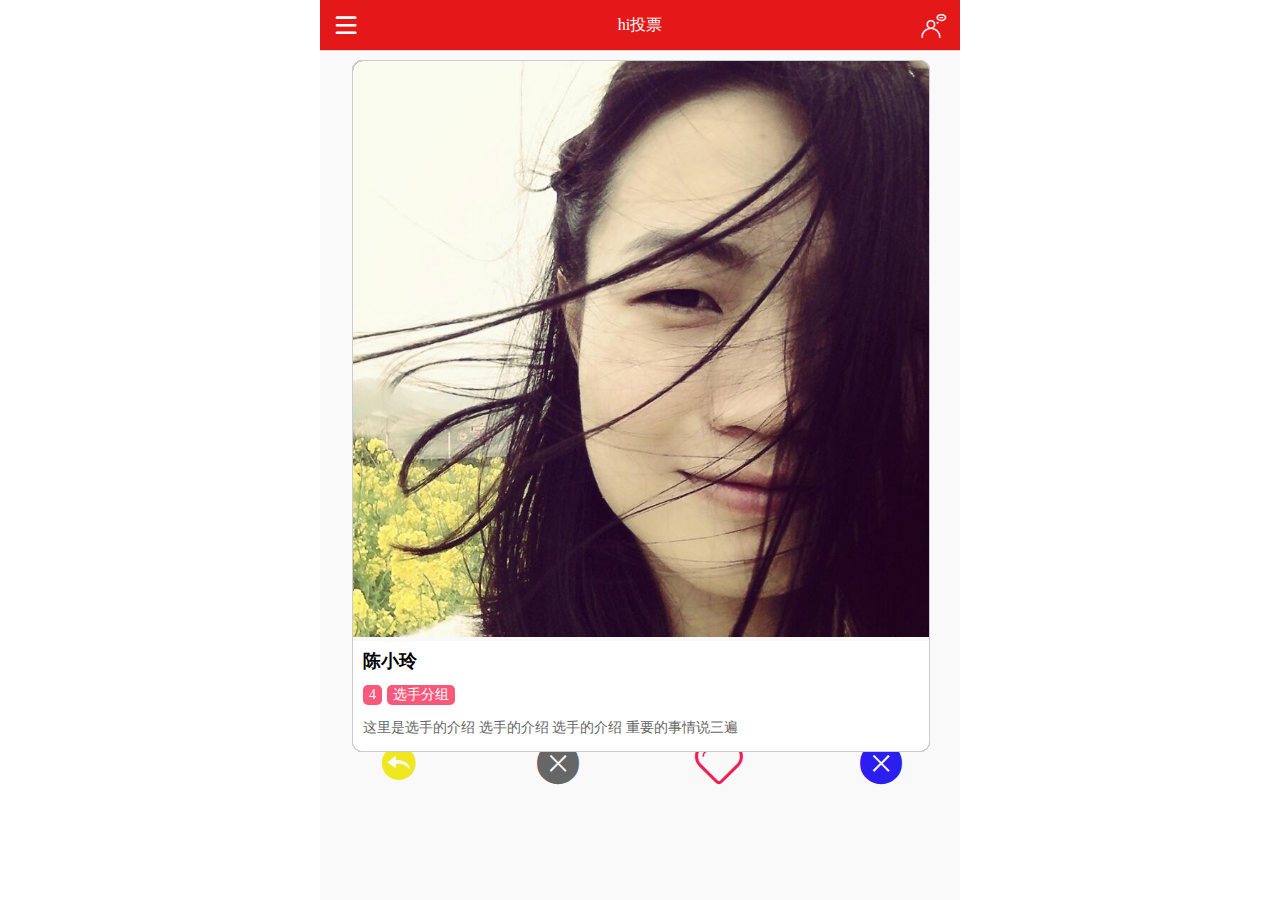
==== commit bd5e5e27: "Update index.html" ====
--- a/index.html
+++ b/index.html
@@ -68,10 +68,10 @@
         </li>
     </ul>
     <div class="evaluate-btn" style="margin-top: 73vh;">
-        <a href="#"><span style="color: #EFE81E;font-size:60px" class="icon iconfont">&#xe628;</span></a>
-        <a href="#"><span style="color: #666;font-size:60px" class="icon iconfont">&#xe660;</span></a>
-        <a href="#"><span style="color: #EF1E58;font-size:60px" class="icon iconfont">&#xe623;</span></a>
-        <a href="#"><span style="color: #2B1EEF;font-size:60px" class="icon iconfont">&#xe660;</span></a>
+        <a href="#"><span style="color: #EFE81E;font-size:42px" class="icon iconfont">&#xe628;</span></a>
+        <a href="#"><span style="color: #666;font-size:42px" class="icon iconfont">&#xe660;</span></a>
+        <a href="#"><span style="color: #EF1E58;font-size:42px" class="icon iconfont">&#xe623;</span></a>
+        <a href="#"><span style="color: #2B1EEF;font-size:42px" class="icon iconfont">&#xe660;</span></a>
     </div>
 </div>
 
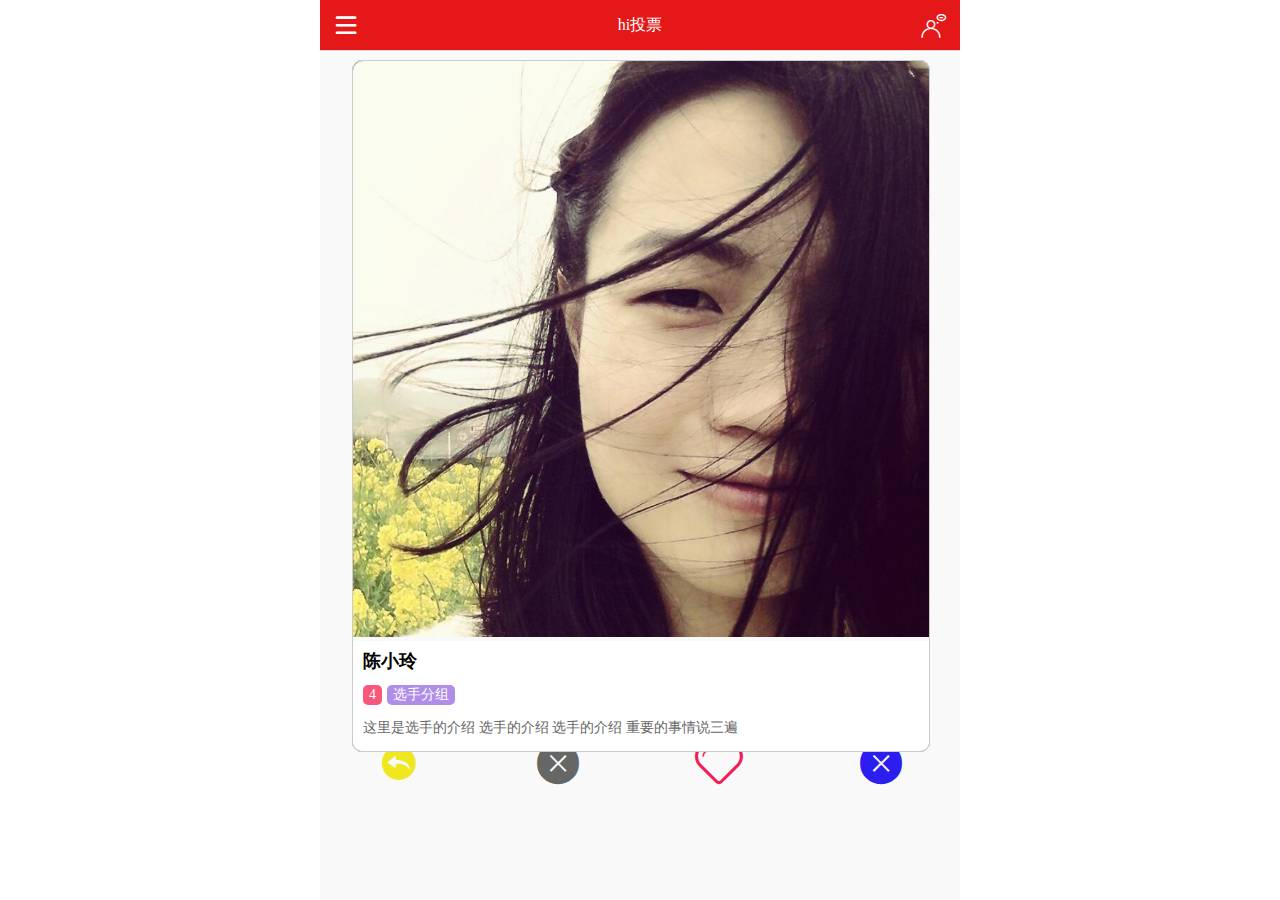
==== commit dee7a011: "Add files via upload" ====
--- a/index.html
+++ b/index.html
@@ -10,7 +10,7 @@
 <style type="text/css">
 
 </style>
-<body style="position: relative;overflow: hidden;">
+<body style="position: relative;overflow: hidden;" scroll="no" >
 <div class="page">
     <header class="demo__header">
     	<a href="#" class="header-menubtn"><span class="icon iconfont" style="font-size: 26px;color: #fff;">&#xe605;</span></a>
@@ -25,7 +25,7 @@
             <div class="demo__card__btm">
                 <span class="evaluate-name">陈小玲</span>
                 <div class="taps">
-                	<span>1</span><span>选手分组</span>
+                	<span>1</span><span style="background: #B08DE8;">选手分组</span>
                 </div>
                 <p>这里是选手的介绍 选手的介绍 选手的介绍 重要的事情说三遍</p>
             </div>
@@ -37,7 +37,7 @@
             <div class="demo__card__btm">
                 <span class="evaluate-name">陈小玲</span>
                 <div class="taps">
-                	<span>2</span><span>选手分组</span>
+                	<span>2</span><span style="background: #B08DE8;">选手分组</span>
                 </div>
                 <p>这里是选手的介绍 选手的介绍 选手的介绍 重要的事情说三遍</p>
             </div>
@@ -49,7 +49,7 @@
             <div class="demo__card__btm">
                 <span class="evaluate-name">陈小玲</span>
                 <div class="taps">
-                	<span>3</span><span>选手分组</span>
+                	<span>3</span><span style="background: #B08DE8;">选手分组</span>
                 </div>
                 <p>这里是选手的介绍 选手的介绍 选手的介绍 重要的事情说三遍</p>
             </div>
@@ -61,7 +61,7 @@
             <div class="demo__card__btm">
                 <span class="evaluate-name">陈小玲</span>
                 <div class="taps">
-                	<span>4</span><span>选手分组</span>
+                	<span>4</span><span style="background: #B08DE8;">选手分组</span>
                 </div>
                 <p>这里是选手的介绍 选手的介绍 选手的介绍 重要的事情说三遍</p>
             </div>
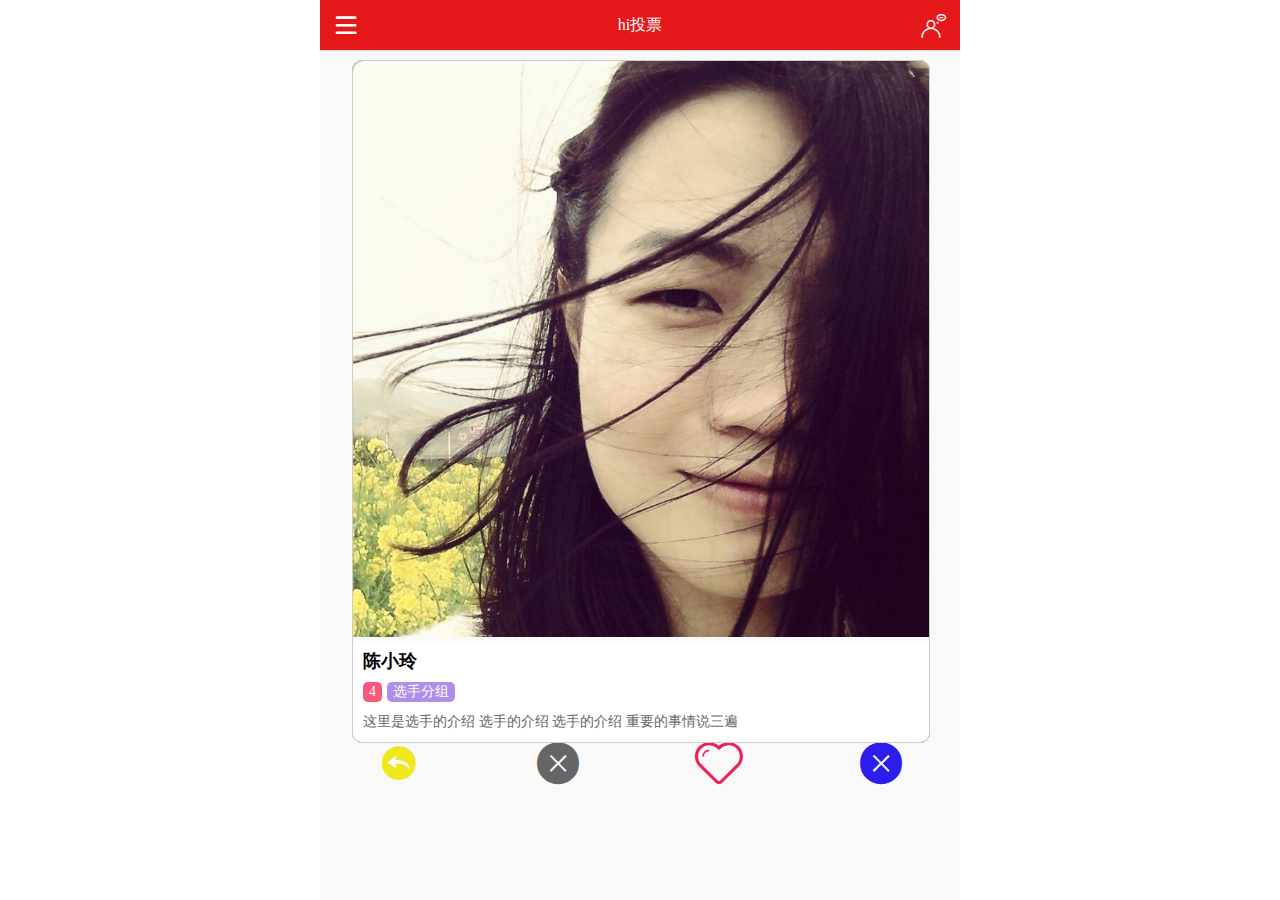
==== commit 62ab9746: "Add files via upload" ====
--- a/index.html
+++ b/index.html
@@ -2,7 +2,7 @@
 <html>
 <head>
 	<meta charset="UTF-8"> 
-    <meta name="viewport" content="width=device-width,minimum-scale=1.0,maximum-scale=1.0,user-scalable=no">
+  <!--   <meta name="viewport" content="width=device-width,minimum-scale=1.0,maximum-scale=1.0,user-scalable=no"> -->
 	<title>首页</title>
 	<link rel="stylesheet" type="text/css" href="css/styles.css">
 <link rel="stylesheet" href="iconfont/iconfont.css"> 
@@ -92,8 +92,8 @@
 	$(document).ready(function () {
 	    var animating = false;
 	    var cardsCounter = 0;
-	    var numOfCards = 6;
-	    var decisionVal = 80;
+	    var numOfCards = 4;
+	    var decisionVal = 8;
 	    var pullDeltaX = 0;
 	    var deg = 0;
 	    var $card, $cardReject, $cardLike;
--- a/css/styles.css
+++ b/css/styles.css
@@ -95,24 +95,24 @@
 .demo__card__top.brown {
   background: #795548;
 }
-.demo__card__img {
+/*.demo__card__img {
   overflow: hidden;
   width: 100%;
   height: 20rem;
   margin: 0 auto;
   height: 53vh;
   border-radius: 10px 10px 0 0;
-}
+}*/
 .demo__card__img>img {
   width: 100%;
-  height: 100%;
+  /*height: 100%;*/
   object-fit: cover;
   border-radius: 10px 10px 0px 0px;
 }
 /*---------------------*/
 .demo__card__btm{
-  position: relative;
-  height:110px;
+/*  position: relative;
+  height:110px;*/
   padding-left: 10px;
   background: #fff;
   display: grid;
@@ -161,7 +161,7 @@
     font-size: 14px;
     padding: 0 6px;
 }
-.cs{
+nav{
   width: 100%;
   position: fixed;
   bottom: 0px;
